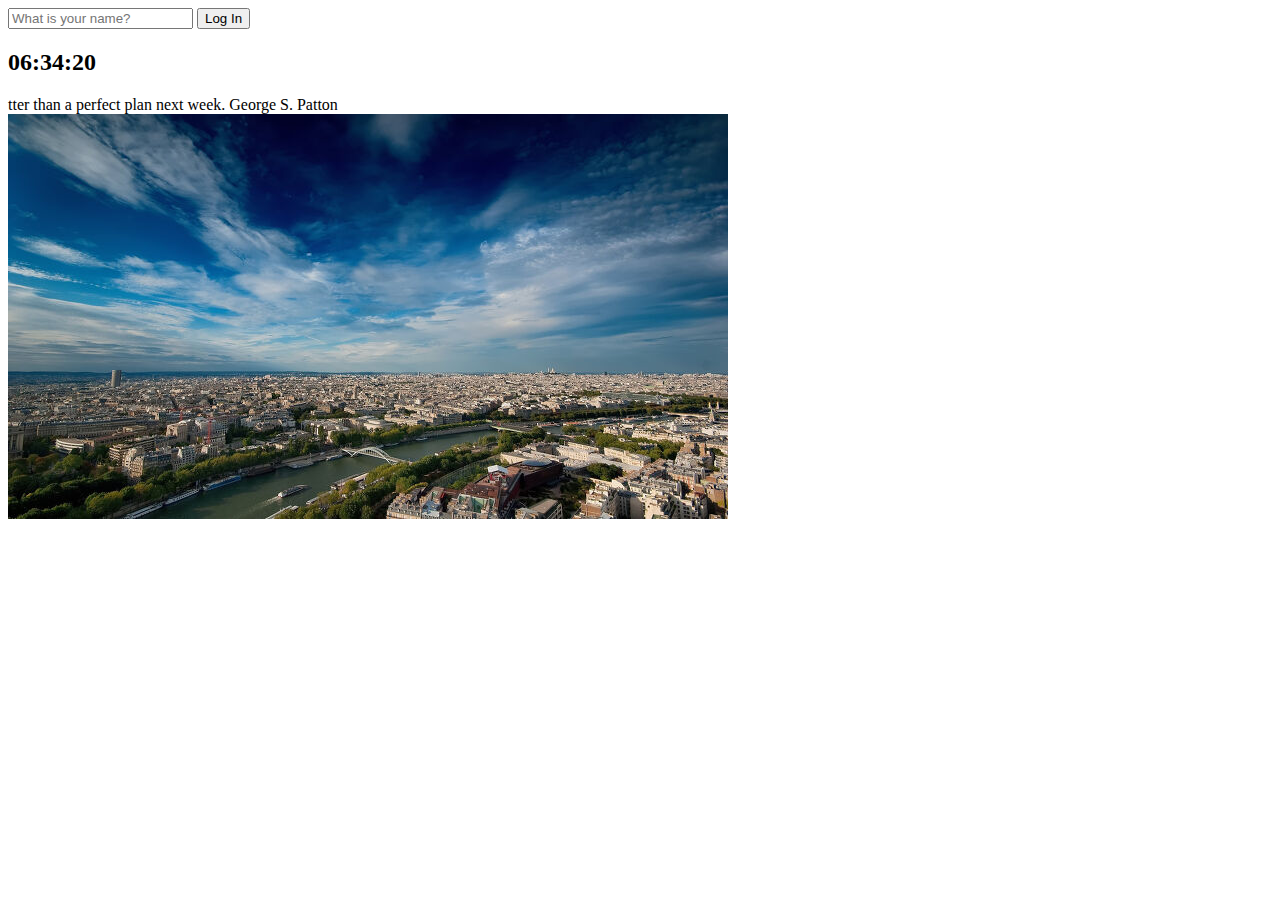
==== momentum/index.html @ 9c339603 "add background & main -> momentum" ====
<!DOCTYPE html>
<html lang="en">
<head>
    <meta charset="UTF-8">
    <meta http-equiv="X-UA-Compatible" content="IE=edge">
    <meta name="viewport" content="width=device-width, initial-scale=1.0">
    <link rel="stylesheet" href="css/style.css" />
    <title>Momentum App</title>
</head>
<body>
    <form class="hidden" id="login-form">
        <input 
            required
            maxlength="15" 
            type="text" 
            placeholder="What is your name?" 
        />
        <input type="submit" value="Log In"/>
    </form>
    <h2 id="clock">00:00:00</h2>
    <h1 id="greeting" class="hidden"></h1>
    <div id="quote">
        <span></span>
        <span></span>
    </div>
    <script src="js/greetings.js"></script>
    <script src="js/clock.js"></script>
    <script src="js/quotes.js"></script>
    <script src="js/background.js"></script>
</body>
</html>
---- momentum/css/style.css ----
.hidden {
    display:none;
}
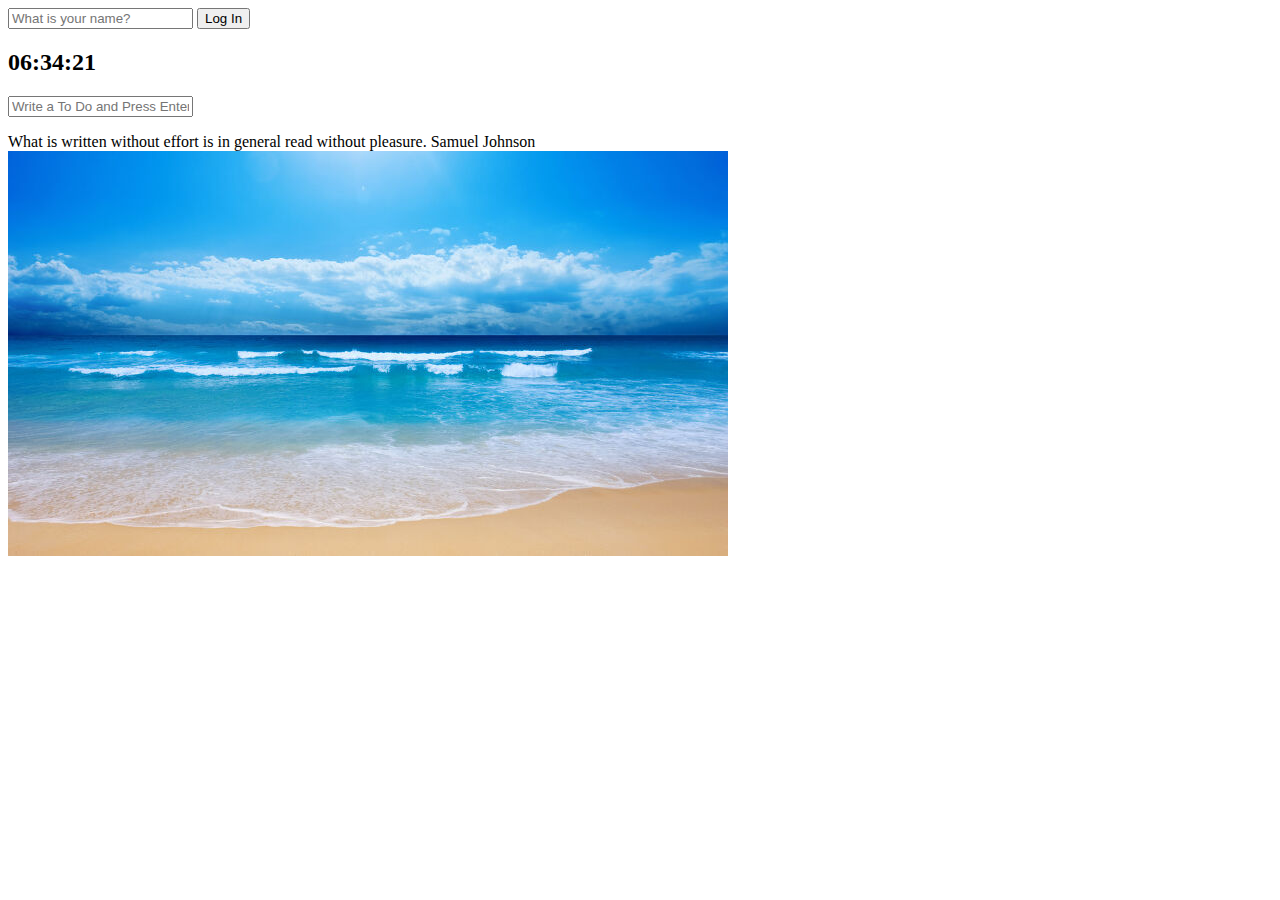
==== commit eadf1ddc: "뼈대 완성" ====
--- a/momentum/index.html
+++ b/momentum/index.html
@@ -17,9 +17,18 @@
         />
         <input type="submit" value="Log In"/>
     </form>
+    <h1 id="greeting" class="hidden"></h1>
     <h2 id="clock">00:00:00</h2>
-    <h1 id="greeting" class="hidden"></h1>
+    <form id="todo-form">
+        <input type="text" placeholder="Write a To Do and Press Enter" required/>
+    </form>
+    <ul id="todo-list"></ul>
+    
     <div id="quote">
+        <span></span>
+        <span></span>
+    </div>
+    <div id="weather">
         <span></span>
         <span></span>
     </div>
@@ -27,5 +36,7 @@
     <script src="js/clock.js"></script>
     <script src="js/quotes.js"></script>
     <script src="js/background.js"></script>
+    <script src="js/todo.js"></script>
+    <script src="js/weather.js"></script>
 </body>
 </html>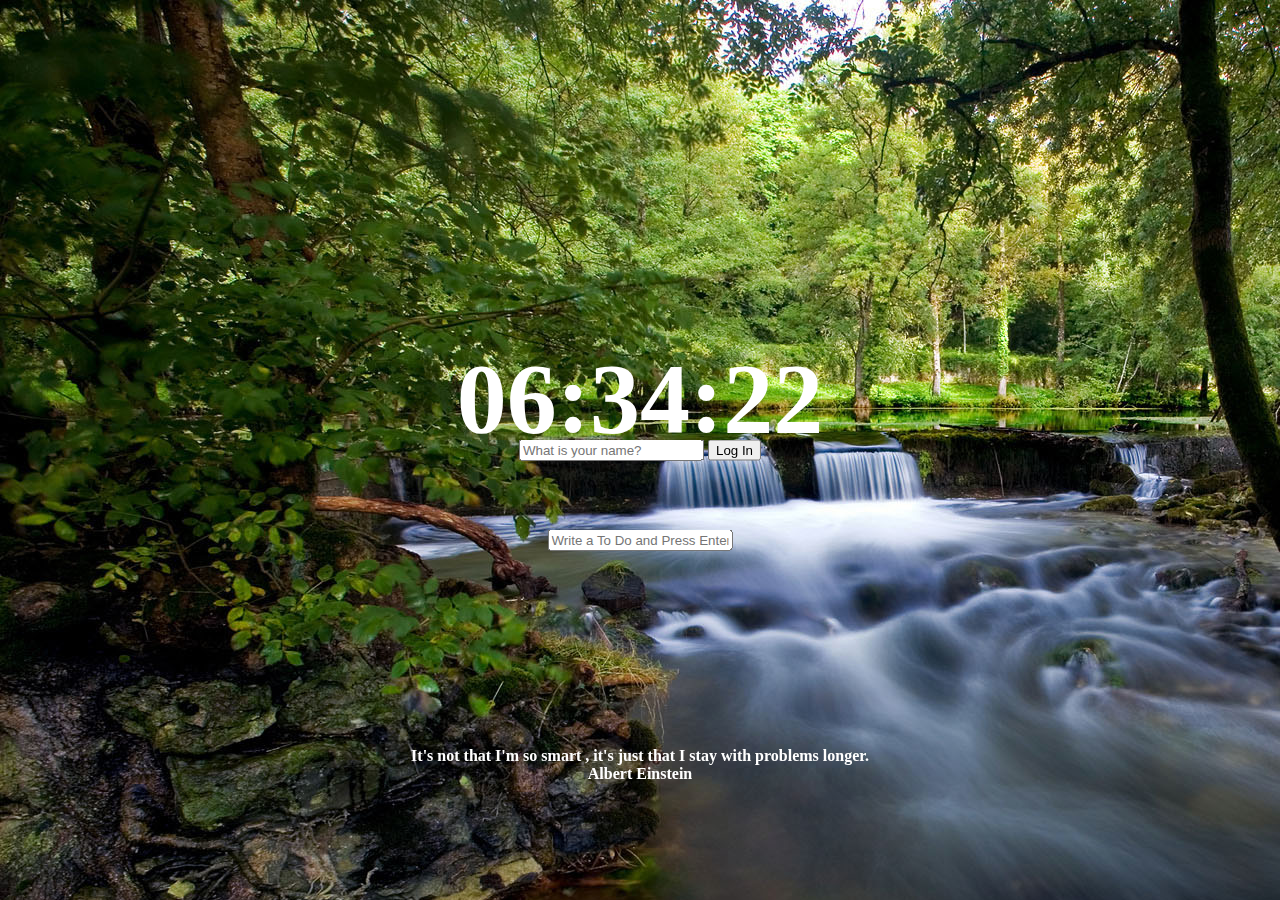
==== commit 1c37dbb0: "CSS 추가" ====
--- a/momentum/index.html
+++ b/momentum/index.html
@@ -6,37 +6,40 @@
     <meta name="viewport" content="width=device-width, initial-scale=1.0">
     <link rel="stylesheet" href="css/style.css" />
     <title>Momentum App</title>
+    
 </head>
 <body>
-    <form class="hidden" id="login-form">
-        <input 
-            required
-            maxlength="15" 
-            type="text" 
-            placeholder="What is your name?" 
-        />
-        <input type="submit" value="Log In"/>
-    </form>
-    <h1 id="greeting" class="hidden"></h1>
-    <h2 id="clock">00:00:00</h2>
-    <form id="todo-form">
-        <input type="text" placeholder="Write a To Do and Press Enter" required/>
-    </form>
-    <ul id="todo-list"></ul>
     
-    <div id="quote">
-        <span></span>
-        <span></span>
-    </div>
-    <div id="weather">
-        <span></span>
-        <span></span>
-    </div>
-    <script src="js/greetings.js"></script>
-    <script src="js/clock.js"></script>
-    <script src="js/quotes.js"></script>
-    <script src="js/background.js"></script>
-    <script src="js/todo.js"></script>
-    <script src="js/weather.js"></script>
+        <form class="hidden" id="login-form">
+            <input 
+                required
+                maxlength="15" 
+                type="text" 
+                placeholder="What is your name?" 
+            />
+            <input type="submit" value="Log In"/>
+        </form>
+        <h1 id="greeting" class="hidden"></h1>
+        <h2 id="clock">00:00:00</h2>
+        <form id="todo-form">
+            <input type="text" placeholder="Write a To Do and Press Enter" required/>
+        </form>
+        <ul id="todo-list"></ul>
+    
+        <div id="quote">
+            <span></span><br>
+            <span></span>
+        </div>
+        <div id="weather">
+            <span></span>
+            <span></span>
+        </div>
+        <script src="js/greetings.js"></script>
+        <script src="js/clock.js"></script>
+        <script src="js/quotes.js"></script>
+        <script src="js/background.js"></script>
+        <script src="js/todo.js"></script>
+        <script src="js/weather.js"></script>
+    
 </body>
 </html>--- a/momentum/css/style.css
+++ b/momentum/css/style.css
@@ -1,3 +1,81 @@
 .hidden {
     display:none;
-}+}
+
+.backImg{
+    position: fixed; 
+    top: 0; 
+    left: 0; 
+    z-index: 1;
+    min-width: 100%;
+    min-height: 100%;
+}
+
+#login-form{
+    top: 50%;
+    left: 50%;
+    transform: translate(-50%, -50%);
+    position: absolute;
+    z-index: 2;
+    font-weight: bold;
+    color:#fff;
+}
+
+#greeting{
+    top: 50%;
+    left: 50%;
+    transform: translate(-50%, -50%);
+    position: absolute;
+    z-index: 2;
+    font-weight: bold;
+    color:#fff;
+}
+
+#clock{
+    top: 35%;
+    left: 50%;
+    transform: translate(-50%, -50%);
+    font-size: 100px;
+    position: absolute;
+    z-index: 2;
+    font-weight: bold;
+    color:#fff;
+}
+
+#todo-form{
+    top: 60%;
+    left: 50%;
+    transform: translate(-50%, -50%);
+    position: absolute;
+    z-index: 2;
+}
+
+#todo-list{
+    top: 65%;
+    left: 50%;
+    transform: translate(-50%, -50%);
+    position: absolute;
+    z-index: 2;
+    font-weight: bold;
+    color:#fff;
+}
+
+#quote{
+    top: 85%;
+    left: 50%;
+    transform: translate(-50%, -50%);
+    text-align: center;
+    position: absolute;
+    z-index: 2;
+    font-weight: bold;
+    color:#fff;
+}
+
+
+#weather{
+    position: relative;
+    z-index: 2;
+    font-weight: bold;
+    color:#fff;
+    font-size: 20px;
+}
